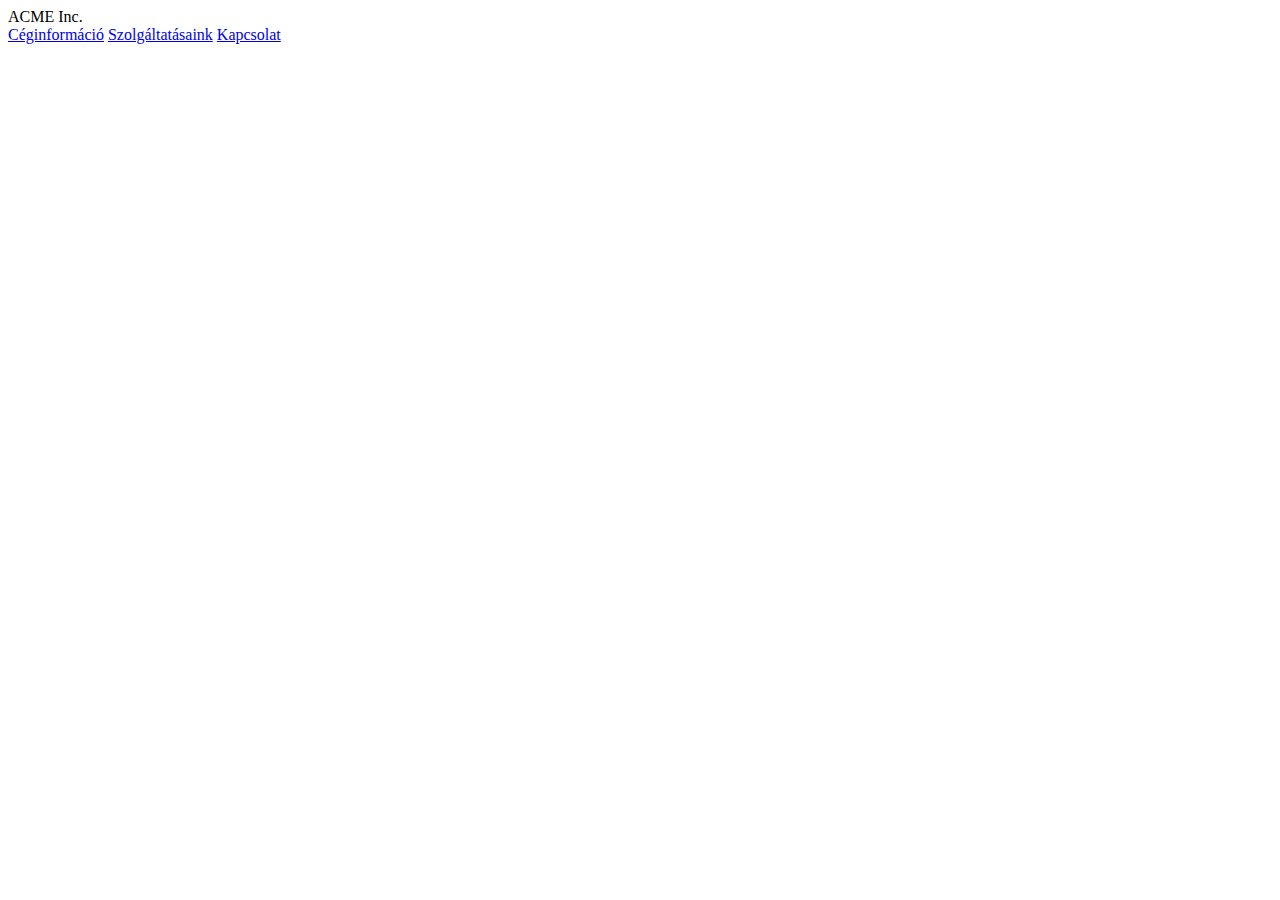
==== index.html @ 22554b8b "Html szerkezet elkészítése, osztály változókkal" ====
<!DOCTYPE html>
<html lang="hu" xmlns="http://www.w3.org/1999/xhtml">
<head>
  <title>ACME Inc. - Kezdőoldal</title>
  <meta charset="UTF-8">
  <meta name="viewport" content="width=device-width, initial-scale=1.0">
  <link rel="stylesheet" href="style.css">
</head>
<body class="main">

    <div class="main-page">
      <span class="company-name">ACME Inc.</span>
      <nav>
        <a href="ceginformacio.html">Céginformáció</a>
        <a href="szolgaltatasok.html">Szolgáltatásaink</a>
        <a href="kapcsolat.html">Kapcsolat</a>
      </nav>
    </div>

</body>
</html>
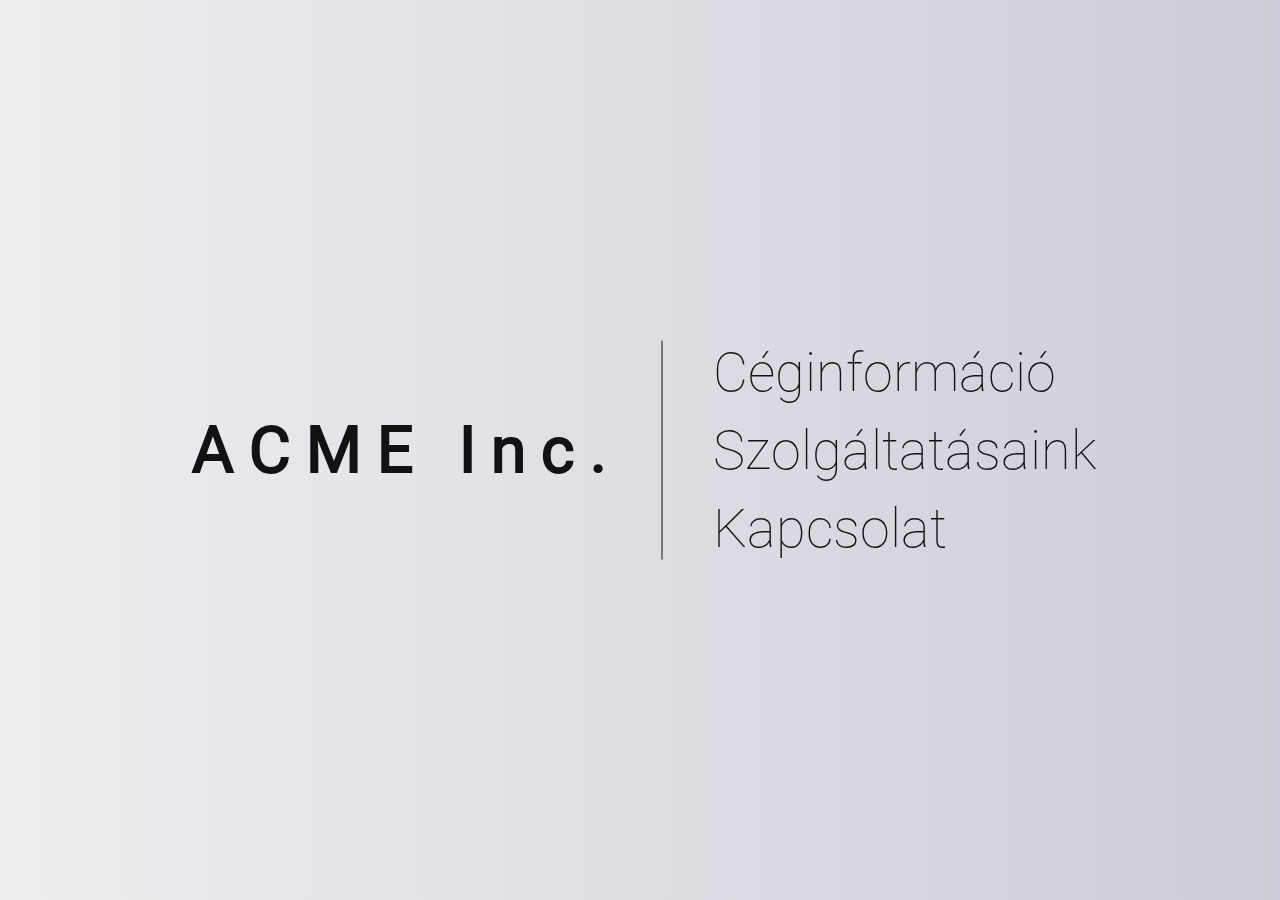
==== commit e890b788: "GA hozzáadása" ====
--- a/index.html
+++ b/index.html
@@ -5,6 +5,16 @@
   <meta charset="UTF-8">
   <meta name="viewport" content="width=device-width, initial-scale=1.0">
   <link rel="stylesheet" href="style.css">
+
+  <!-- Google tag (gtag.js) -->
+  <script async src="https://www.googletagmanager.com/gtag/js?id=G-1B0GYJ4QCV"></script>
+  <script>
+    window.dataLayer = window.dataLayer || [];
+    function gtag(){dataLayer.push(arguments);}
+    gtag('js', new Date());
+
+    gtag('config', 'G-1B0GYJ4QCV');
+  </script>
 </head>
 <body class="main">
 
--- a/style.css
+++ b/style.css
@@ -0,0 +1,772 @@
+
+@font-face {
+    font-family: Roboto;
+    src: url(assets/fonts/Roboto-Regular.ttf);
+}
+
+@font-face {
+    font-family: Roboto-Light;
+    src: url(assets/fonts/Roboto-Light.ttf);
+}
+
+@font-face {
+    font-family: Roboto-Thin;
+    src: url(assets/fonts/Roboto-Thin.ttf);
+}
+
+body {
+    font-family: Roboto, serif;
+    font-size: 24px;
+    margin: 0;
+    color: #121215;
+    background: linear-gradient(117deg, #EEEEF0 0%, #CCCCD8 100%);
+}
+
+a {
+    color: #121215;
+    text-decoration: none;
+}
+
+.container {
+    padding-right: 0px;
+    padding-left: 0px;
+    margin-right: auto;
+    margin-left: auto;
+}
+
+footer {
+    background: linear-gradient(90deg, #7000A0 0.01%, #A0009B 100%);
+    flex-shrink: 0;
+    text-align: center;
+    padding: 75px 0;
+}
+
+footer span {
+    color: #FFF;
+    text-align: center;
+    font-size: 120px;
+    font-weight: 400;
+    letter-spacing: 200px;
+    margin-left: 200px;
+    white-space: nowrap;
+
+}
+
+@media screen and (max-width: 1000px) {
+    footer span{
+        font-size: 40px;
+        font-style: normal;
+        font-weight: 700;
+        line-height: normal;
+        letter-spacing: 50px;
+        margin-left: 40px;
+    }
+}
+
+@media screen and (min-width: 1001px) and (max-width: 1439px) {
+    footer span{
+        font-size: 40px;
+        font-style: normal;
+        font-weight: 700;
+        line-height: normal;
+        letter-spacing: 100px;
+        margin-left: 100px;
+    }
+}
+
+h2 {
+    text-align: center;
+    font-size: 24px;
+    font-weight: 700;
+    line-height: normal;
+    margin: 0;
+}
+
+
+@media screen and (min-width: 1440px) {
+    div.container {
+        width: 1280px;
+    }
+}
+
+
+nav.menu {
+    display: flex;
+    padding: 0px 32px;
+    justify-content: space-between;
+    align-items: center;
+    flex-shrink: 0;
+    border-bottom: 1px solid #121215;
+}
+
+nav.menu .homa-page-link{
+    font-family: Roboto-Thin, serif;
+    font-size: 40px;
+    font-weight: 100;
+}
+
+nav.menu > div {
+    display: flex;
+    justify-content: center;
+    align-items: center;
+    gap: 50px;
+    flex-wrap: wrap;
+    padding: 26px 0;
+}
+
+nav.menu > div > a {
+    font-size: 24px;
+    font-style: normal;
+    font-weight: 400;
+    line-height: normal;
+}
+
+@media screen and  (max-width: 800px) {
+    nav.menu > div {
+        gap: 20px;
+    }
+    nav.menu > a.homa-page-link > span {
+        display: none;
+    }
+}
+
+@media screen and (max-width: 640px) {
+    nav.menu {
+        padding: 8px 24px;
+    }
+
+    nav.menu > div {
+        flex-direction: column;
+        align-items: flex-end;
+        gap: 8px;
+        padding: 0;
+    }
+
+    nav.menu > a.homa-page-link  {
+        font-family: Roboto, Serif;
+        font-size: 32px;
+        font-style: normal;
+        font-weight: 900;
+        line-height: normal;
+        letter-spacing: 2px;
+    }
+
+    nav.menu > div > a {
+        font-family: Roboto-Thin;
+        font-weight: 100;
+    }
+}
+
+nav.menu > div > a.selected {
+    font-weight: 700;
+}
+
+h1 {
+    font-size: 40px;
+    font-style: italic;
+    font-weight: 400;
+    line-height: normal;
+    margin: 71px 0 50px 0;
+    text-align: center;
+}
+
+/* main-page */
+body.main {
+    margin: revert;
+}
+
+div.main-page {
+    position: fixed;
+    top: 50%;
+    left: 50%;
+    /* bring your own prefixes */
+    transform: translate(-50%, -50%);
+    display: flex;
+    align-items: center;
+}
+
+div.main-page .company-name {
+    font-size: 64px;
+    font-weight: 900;
+    line-height: 75px;
+    letter-spacing: 15px;
+    text-align: left;
+    padding: 0 40px 0 0;
+    margin-left: 15px;
+}
+
+div.main-page nav {
+    display: flex;
+    flex-direction: column;
+}
+
+div.main-page nav a {
+    display: block;
+    font-size: 54px;
+    font-family: Roboto-Thin, Serif;
+    font-weight: 100;
+    line-height: 63px;
+    letter-spacing: 0px;
+    text-align: left;
+    text-decoration: none;
+}
+
+@media screen and (min-width: 1000px) {
+    div.main-page {
+        width: 927px;
+    }
+
+    div.main-page nav {
+        padding: 0 0 0 50px;
+        border-left: 1px solid #121215;
+        align-items: flex-start;
+        gap: 15px;
+    }
+}
+
+@media screen and (max-width: 1000px) {
+    div.main-page {
+        flex-direction: column;
+        justify-content: center;
+        gap: 50px;
+        width: 100%;
+    }
+
+    div.main-page nav {
+        align-items: center;
+        gap: 32px;
+        padding-top: 50px;
+        border-top: 1px solid #121215;
+        width: 100%;
+    }
+
+    div.main-page .company-name {
+        padding: 0;
+        letter-spacing: 10px;
+        font-size: 48px;
+    }
+
+    div.main-page nav a {
+        font-size: 40px;
+        line-height: normal;
+    }
+
+}
+
+
+/* Contact-page */
+
+main.contact {
+    display: flex;
+    justify-content: space-between;
+    align-items: center;
+    /*padding: 0 80px;*/
+    /*width: 1280px;*/
+    margin: 0 auto;
+    padding-bottom: 90px;
+}
+
+main.contact section {
+    font-style: italic;
+    font-weight: 400;
+    line-height: normal;
+}
+
+main.contact section h2 {
+    font-weight: 700;
+    text-align: left;
+    display: inline-block;
+}
+
+main.contact section ul {
+    margin: 0;
+}
+
+main.contact section p {
+    margin: 0;
+}
+
+main.contact section:not(:first-child) {
+    padding-bottom: 30px;
+}
+
+main.contact section:last-child {
+    padding-bottom: 0px;
+}
+
+
+main.contact section a {
+    font-style: italic;
+    font-weight: 400;
+    line-height: normal;
+    text-decoration-line: underline;
+}
+
+main.contact section a.telefon {
+    text-decoration-line: none;
+}
+
+main.contact .description {
+    width: 702px;
+    flex-shrink: 0;
+}
+
+main.contact #map {
+    flex-shrink: 0;
+}
+
+@media screen and (max-width: 1240px) {
+
+    .contact-title {
+        padding: 32px;
+        margin: 0;
+    }
+
+    main.contact {
+        display: flex;
+        padding: 0px 32px 32px 32px;
+        flex-direction: column;
+        align-items: flex-start;
+        gap: 64px;
+    }
+
+    main.contact .description {
+        align-self: stretch;
+        width: 100%;
+    }
+
+    main.contact #map {
+        align-self: stretch;
+        object-fit: cover;
+        height: 400px;
+    }
+}
+
+
+.contact-box {
+    background: #000000;
+    color: #FFFFFF;
+    padding: 50px;
+}
+
+
+.contact-box .datas {
+    display: flex;
+    flex-direction: column;
+    align-items: flex-start;
+    gap: 26px;
+}
+
+.contact-box label {
+    font-size: 24px;
+    font-weight: 700;
+    padding-bottom: 15px;
+    display: block;
+}
+
+.contact-box .datas .group1 {
+    display: flex;
+    justify-content: space-between;
+    align-items: flex-start;
+    align-self: stretch;
+}
+
+.contact-box .datas .group1 .form-group {
+    width: 360px;
+}
+
+.contact-box .datas .group1 input {
+    flex-shrink: 0;
+    width: 100%;
+    height: 50px;
+    border-bottom: 4px solid #A0009B;
+    background: #888;
+}
+
+.contact-box .datas .group2 textarea {
+    width: 100%;
+    height: 143px;
+    flex-shrink: 0;
+    border-bottom: 4px solid #A0009B;
+    background: #888;
+}
+
+.contact-box .datas .group2 {
+    align-self: stretch;
+}
+
+.contact-box .button {
+    width: 100%;
+}
+
+.contact-box .form-send{
+    display: flex;
+    float: right;
+    gap: 10px;
+    width: 200px;
+    padding: 13px 106px;
+    background: linear-gradient(92deg, #7000A0 0.76%, #A0009B 99.64%);
+    color: #FFF;
+    font-size: 24px;
+    font-weight: 700;
+    justify-content: center;
+    align-items: center;
+}
+
+.contact-form {
+    display: flex;
+    flex-direction: column;
+    gap: 45px;
+}
+
+@media screen and (max-width: 800px) {
+    .contact-box {
+        padding: 32px;
+    }
+
+    .contact-box .datas .group1 {
+        display: flex;
+        flex-direction: column;
+        align-items: center;
+        gap: 32px;
+        align-self: stretch;
+    }
+
+    .contact-box .datas .group1 input {
+        width: calc(100% - 8px);
+    }
+
+    .contact-box .datas .group2 textarea {
+        width: calc(100% - 8px);
+    }
+
+    .contact-box .datas .group1 .form-group {
+        width: 300px;
+    }
+
+    .contact-box .button {
+        display: flex;
+        width: 100%;
+        justify-content: center;
+        align-items: center;
+        gap: 10px;
+    }
+
+    .contact-form {
+        display: flex;
+        flex-direction: column;
+        align-items: center;
+        gap: 32px;
+    }
+
+}
+
+
+/* Services page */
+
+h1.services-title{
+    margin-bottom: 89px;
+}
+
+.service-list {
+    display: flex;
+    justify-content: space-between;
+    align-items: flex-start;
+    align-content: flex-start;
+    row-gap: 50px;
+    flex-shrink: 0;
+    flex-wrap: wrap;
+    padding-bottom: 80px;
+}
+
+.service-list section {
+    display: flex;
+    width: 380px;
+    flex-direction: column;
+    align-items: center;
+    gap: 32px;
+}
+
+.service-list section svg {
+    fill: #121215;
+}
+
+@media screen and (max-width: 640px) {
+    h1.services-title{
+        display: none;
+    }
+
+    .service-list {
+        padding: 20px 32px;
+        justify-content: center;
+        gap: 64px 50px;
+    }
+}
+
+
+/* Company information */
+
+.pc-main-box {
+    margin: 70px 0 80px 0;
+    position: relative;
+}
+
+.mobile-main-box {
+    position: relative;
+    display: flex;
+}
+
+.pc-main-box .image-with-title {
+    width: 628px;
+    height: 471px;
+    flex-shrink: 0;
+    background: url(assets/image/company.png), lightgray 50% / cover no-repeat;
+}
+
+.pc-main-box .title {
+    width: 727px;
+    padding: 90px 0;
+    left: 444px;
+    position: relative;
+}
+.pc-main-box .title h1 {
+    text-shadow: 0px 0px 15px #FFF;
+    font-size: 120px;
+    font-style: normal;
+    font-weight: 400;
+    line-height: normal;
+    margin: 0;
+    text-align: left;
+}
+
+.pc-main-box a.services-link {
+    position: absolute;
+    right: 0px;
+    bottom: -5px;
+
+    font-weight: 400;
+    line-height: normal;
+    text-decoration-line: underline;
+}
+
+h2.introduction-title {
+    font-size: 40px;
+    font-style: italic;
+    font-weight: 400;
+    line-height: normal;
+    padding: 80px;
+}
+
+@media screen and (max-width: 639px) {
+    .pc-main-box {
+        display: none;
+    }
+
+    .mobile-main-box img{
+        width: 100%;
+    }
+
+    .mobile-main-box .title {
+        position: absolute;
+        top: 0;
+        width: 100%;
+    }
+
+    .mobile-main-box .title h1 {
+        color: #FFF;
+        text-align: center;
+        font-size: 50px;
+        font-style: normal;
+        font-weight: 400;
+        line-height: 120%;
+        margin: 0;
+        padding: 32px 36px;
+    }
+}
+
+@media screen and (min-width: 640px) {
+    .mobile-main-box {
+        display: none;
+    }
+}
+
+@media screen and (max-width: 1240px) {
+    .pc-main-box .title,
+    .pc-main-box .services-link{
+        display: none;
+    }
+}
+
+section.feedbacks  {
+    background: #000000;
+    color: #FFFFFF;
+    display: inline-flex;
+    padding: 80px;
+    flex-direction: column;
+    align-items: center;
+    gap: 80px;
+}
+
+section.feedbacks h2 {
+    color: #EEEEF0;
+    font-size: 40px;
+    font-style: italic;
+    font-weight: 400;
+    line-height: normal;
+}
+
+section.feedbacks > .list {
+    display: flex;
+    justify-content: center;
+    align-items: flex-start;
+    gap: 73px;
+    align-self: stretch;
+}
+
+section.feedbacks > .list > div {
+    display: flex;
+    flex-direction: column;
+    align-items: center;
+    gap: 25px;
+    align-self: stretch;
+    justify-content: space-between;
+    flex-grow: 1;
+    flex-basis: 0;
+}
+
+section.feedbacks > .list > div > .image {
+    width: 168px;
+    height: 168px;
+    border-radius: 344px;
+}
+
+section.feedbacks > .list > div > #profile1 {
+    background: url(assets/image/profile-1.png), lightgray 50% / cover no-repeat;
+}
+
+section.feedbacks > .list > div > #profile2 {
+    background: url(assets/image/profile-2.png), lightgray 50% / cover no-repeat;
+}
+
+section.feedbacks > .list > div > #profile3 {
+    background: url(assets/image/profile-3.png), lightgray 50% / cover no-repeat;
+}
+
+section.feedbacks > .list > div > .description {
+    color: #EEEEF0;
+    font-size: 30px;
+    font-style: italic;
+    font-weight: 400;
+    line-height: normal;
+}
+
+section.feedbacks > .list > div > .feedback-detail {
+    color: #D166FF;
+    font-size: 24px;
+    font-style: normal;
+    font-weight: 400;
+    line-height: normal;
+
+    display: flex;
+    justify-content: flex-end;
+    align-items: center;
+    gap: 10px;
+    align-self: stretch;
+}
+
+section.company-description {
+    padding-bottom: 89px;
+}
+
+@media screen and (max-width: 800px) {
+    section.feedbacks {
+        display: flex;
+        gap: 32px;
+        padding: 32px;
+    }
+
+    section.feedbacks > .list {
+        display: flex;
+        flex-direction: column;
+        align-items: center;
+        gap: 64px;
+        align-self: stretch;
+    }
+
+    section.feedbacks > .list > div {
+        gap: 50px;
+    }
+
+    section.company-description {
+        padding: 32px;
+        font-size: 18px;
+    }
+
+    section.feedbacks > .list > div > .description {
+        font-size: 24px;
+    }
+
+    h2.introduction-title {
+        padding: 0px 0 8px 0;
+    }
+}
+
+/* Dark mode */
+
+@media (prefers-color-scheme: dark) {
+    body {
+        background: linear-gradient(117deg, #121215 0%, #262629 100%);
+        color: #FFF;
+    }
+
+    a {
+        color: #FFF;
+    }
+
+    div.main-page nav {
+        border-left: 1px solid #FFF;
+    }
+
+    @media screen and (max-width: 1000px) {
+        div.main-page nav{
+            border-left: 0;
+            border-top: 1px solid #FFF;
+        }
+    }
+
+    nav.menu {
+        border-bottom: 1px solid #FFF;
+    }
+
+    .pc-main-box .title h1 {
+        text-shadow: none;
+    }
+
+    section.feedbacks {
+        background-color: #FFF;
+    }
+
+    section.feedbacks h2 {
+        color: #000;
+    }
+
+    section.feedbacks > .list > div > .description {
+        color: #000;
+    }
+
+    section.feedbacks > .list > div > .feedback-detail {
+        color: #7000A0;
+    }
+
+    .service-list section svg {
+        fill: #FFF;
+    }
+
+    .contact-box {
+        background: #FFF;
+    }
+
+    .contact-box label {
+        color: #000;
+    }
+}